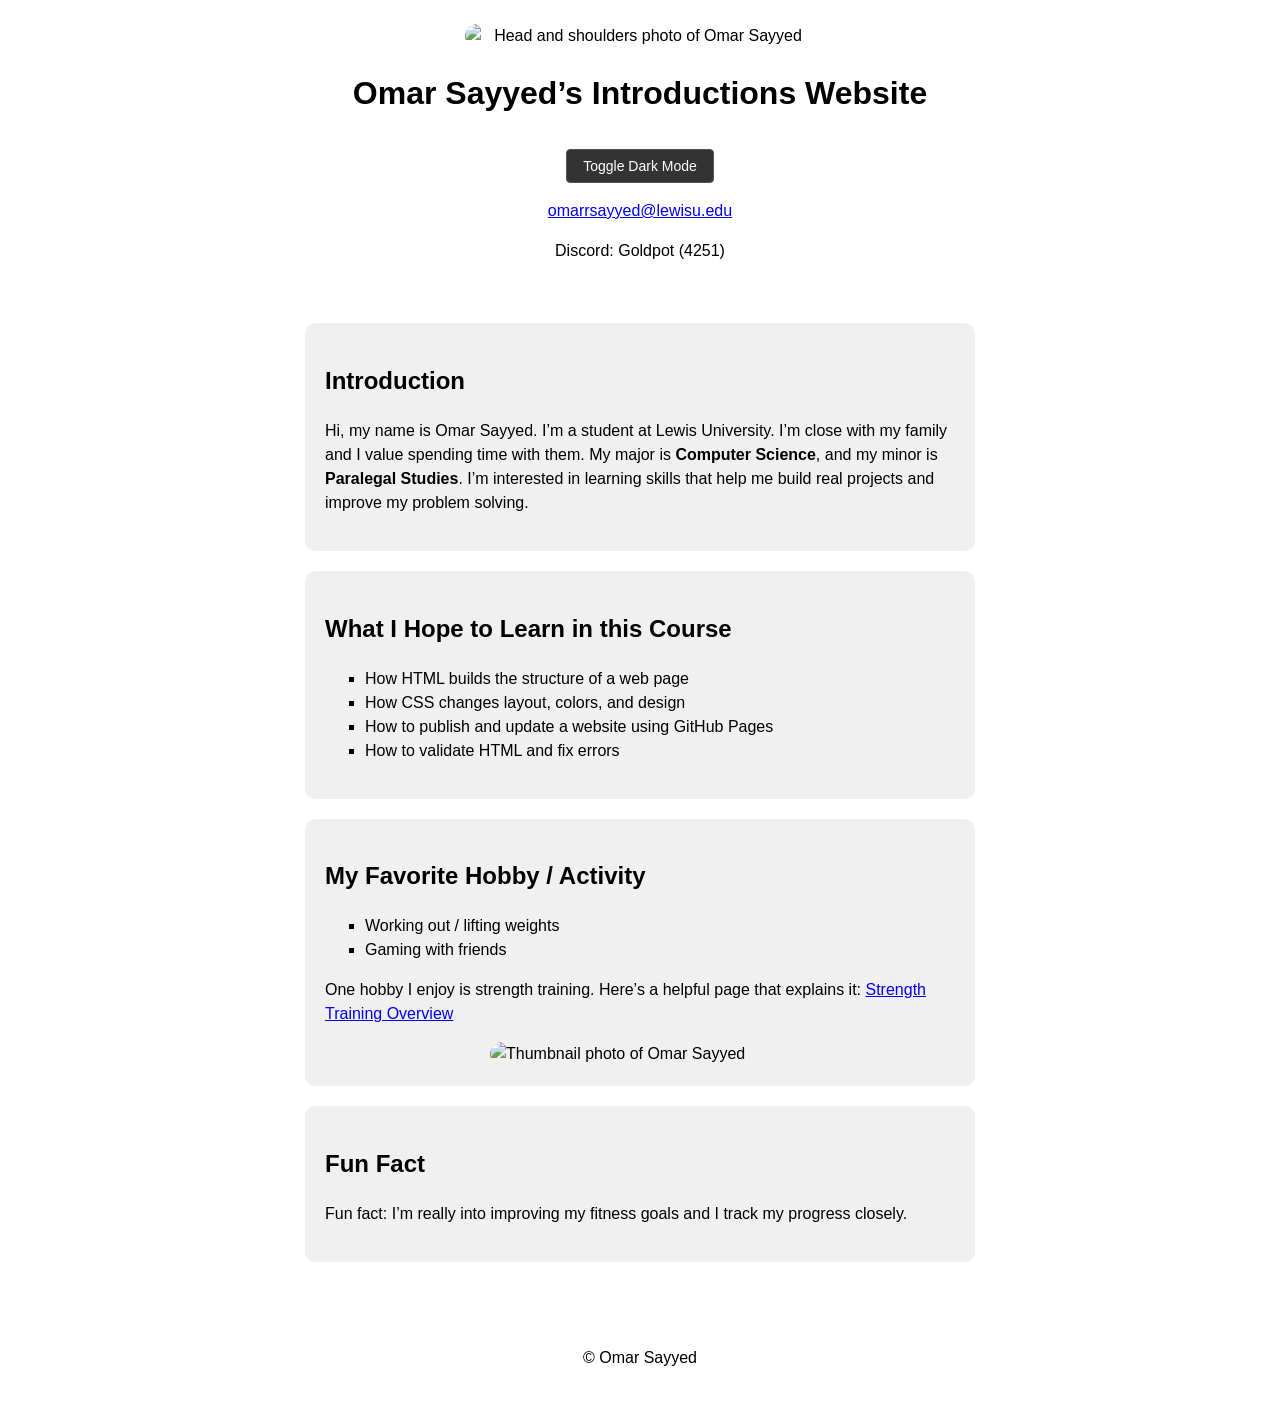
==== me.html @ 6f63d93b "Ensure me.html is committed" ====
<!DOCTYPE html>
<html lang="en">
<head>
<meta charset="UTF-8">
<meta name="viewport" content="width=device-width, initial-scale=1.0">
<title>Omar Sayyed's Introductions Website</title>
<link rel="stylesheet" href="me.css">
</head>

<body>
<header class="page-header">
<img
src="me (2).png"
alt="Head and shoulders photo of Omar Sayyed"
class="profile-photo">

<h1 id="name">Omar Sayyed’s Introductions Website</h1>
<button id="darkModeBtn">Toggle Dark Mode</button>
<p>
<a href="mailto:omarrsayyed@lewisu.edu">omarrsayyed@lewisu.edu</a>
</p>

<p>Discord: Goldpot (4251)</p>
</header>

<main>
<section>
<h2>Introduction</h2>
<p>
Hi, my name is Omar Sayyed. I’m a student at Lewis University. I’m close with
my family and I value spending time with them. My major is
<strong>Computer Science</strong>, and my minor is <strong>Paralegal Studies</strong>.
I’m interested in learning skills that help me build real projects and improve
my problem solving.
</p>
</section>

<section>
<h2>What I Hope to Learn in this Course</h2>
<ul>
<li>How HTML builds the structure of a web page</li>
<li>How CSS changes layout, colors, and design</li>
<li>How to publish and update a website using GitHub Pages</li>
<li>How to validate HTML and fix errors</li>
</ul>
</section>

<section>
<h2>My Favorite Hobby / Activity</h2>
<ul>
<li>Working out / lifting weights</li>
<li>Gaming with friends</li>
</ul>

<p>
One hobby I enjoy is strength training. Here’s a helpful page that explains it:
<a href="https://www.healthline.com/health/strength-training" target="_blank" rel="noopener noreferrer">
Strength Training Overview
</a>
</p>

<img
src="me.png"
alt="Thumbnail photo of Omar Sayyed"
class="profile-thumb">
</section>

<section>
<h2>Fun Fact</h2>
<p>
Fun fact: I’m really into improving my fitness goals and I track my progress closely.
</p>
</section>
</main>

<footer class="page-footer">
<p>© Omar Sayyed</p>
</footer>

<script src="script.js"></script>
</body>
</html>
---- me.css ----
body {
  font-family: Arial, Helvetica, sans-serif;
  line-height: 1.5;
  margin: 0;
  padding: 0;
}

.page-header {
  text-align: center;
  padding: 24px 16px;
}

.profile-photo {
  display: block;
  margin: 0 auto;
  max-width: 350px;
  width: 100%;
  height: auto;
  border-radius: 12px;
}

.profile-thumb {
  display: block;
  margin: 16px auto 0 auto;
  max-width: 300px;
  width: 100%;
  height: auto;
  border-radius: 12px;
}

main {
  max-width: 900px;
  margin: 0 auto;
  padding: 0 16px 32px 16px;
}

ul {
  list-style-type: square;
}

.page-footer {
  text-align: center;
  padding: 16px;
}

#darkModeBtn {
  background-color: #333;
  color: white;
  border: 1px solid #555;
  padding: 8px 16px;
  border-radius: 4px;
  cursor: pointer;
  font-size: 14px;
  margin-top: 10px;
  transition: background-color 0.3s;
}

#darkModeBtn:hover {
  background-color: #555;
}

body.dark-mode {
  background-color: #1a1a1a;
  color: #e0e0e0;
}

body.dark-mode .page-header {
  background-color: #222;
  border-bottom: 1px solid #444;
}

body.dark-mode main {
  background-color: #1a1a1a;
}

body.dark-mode a {
  color: #66b3ff;
}

body.dark-mode a:visited {
  color: #b399ff;
}

body.dark-mode .page-footer {
  background-color: #222;
  border-top: 1px solid #444;
}

section {
  background: #f0f0f0;
  padding: 20px;
  margin: 20px auto;
  border-radius: 10px;
  width: 70%;
}

body.dark-mode section {
  background: #2a2a2a;
}
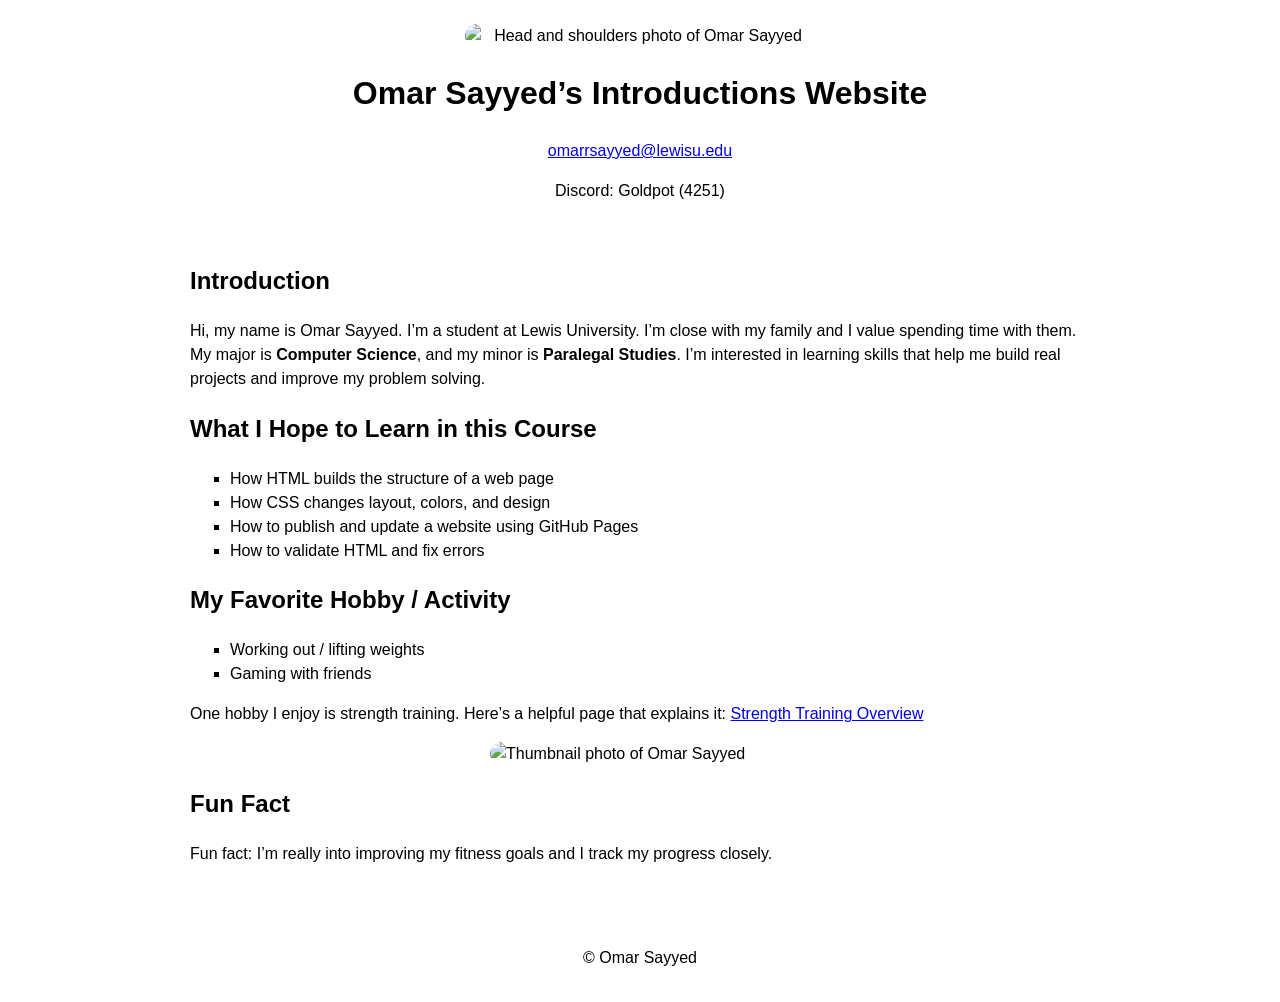
==== commit 1e633ef5: "Fix image filename with spaces" ====
--- a/me.html
+++ b/me.html
@@ -15,7 +15,6 @@
 class="profile-photo">
 
 <h1 id="name">Omar Sayyed’s Introductions Website</h1>
-<button id="darkModeBtn">Toggle Dark Mode</button>
 <p>
 <a href="mailto:omarrsayyed@lewisu.edu">omarrsayyed@lewisu.edu</a>
 </p>
--- a/me.css
+++ b/me.css
@@ -84,16 +84,4 @@
 body.dark-mode .page-footer {
   background-color: #222;
   border-top: 1px solid #444;
-}
-
-section {
-  background: #f0f0f0;
-  padding: 20px;
-  margin: 20px auto;
-  border-radius: 10px;
-  width: 70%;
-}
-
-body.dark-mode section {
-  background: #2a2a2a;
 }
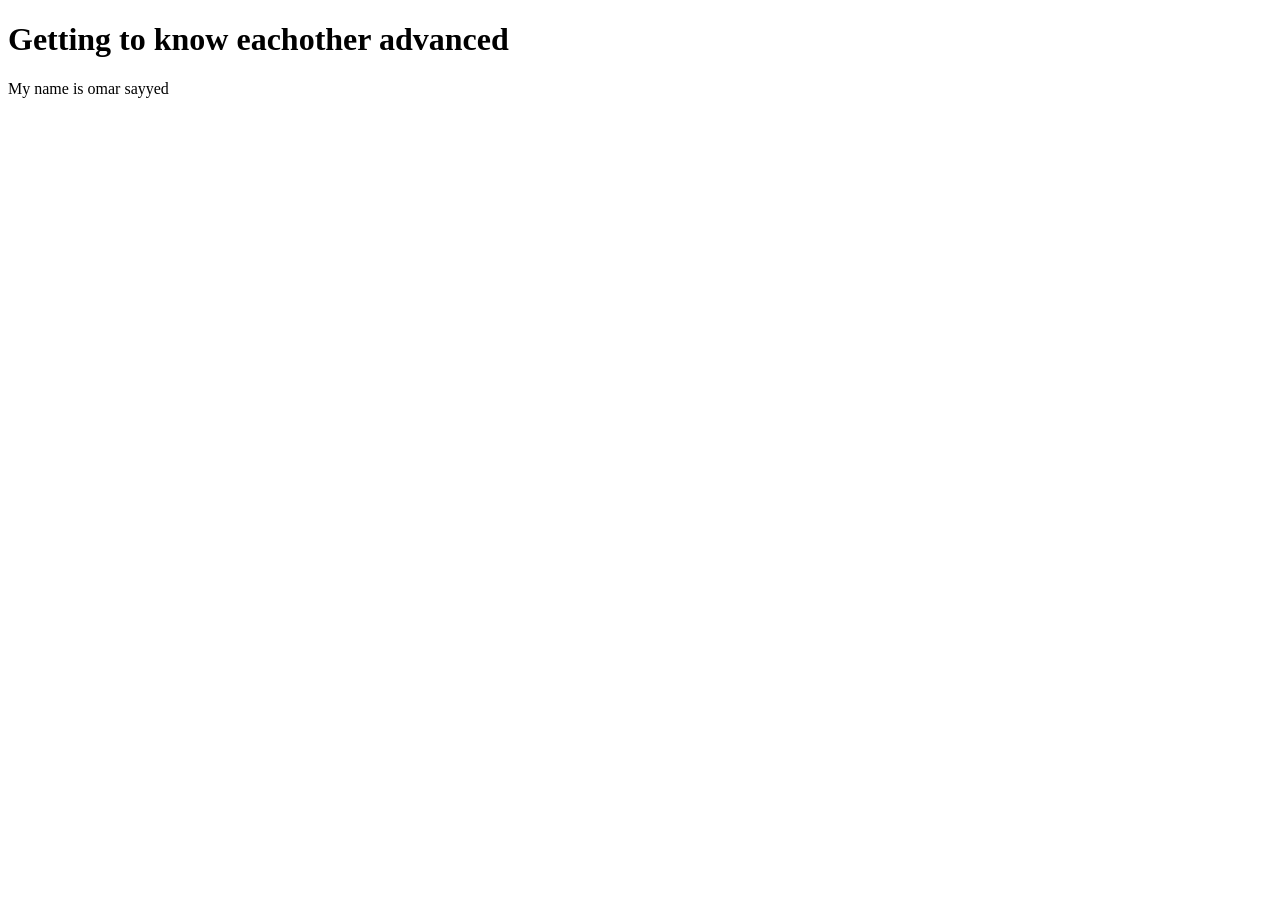
==== commit 42c71289: "renamed index.html to me.html" ====
--- a/me.html
+++ b/me.html
@@ -1,81 +1,11 @@
 <!DOCTYPE html>
 <html lang="en">
 <head>
-<meta charset="UTF-8">
-<meta name="viewport" content="width=device-width, initial-scale=1.0">
-<title>Omar Sayyed's Introductions Website</title>
-<link rel="stylesheet" href="me.css">
+    <meta charset="UTF-8">
+    <title>GTKEOE</title>
 </head>
-
 <body>
-<header class="page-header">
-<img
-src="me (2).png"
-alt="Head and shoulders photo of Omar Sayyed"
-class="profile-photo">
-
-<h1 id="name">Omar Sayyed’s Introductions Website</h1>
-<p>
-<a href="mailto:omarrsayyed@lewisu.edu">omarrsayyed@lewisu.edu</a>
-</p>
-
-<p>Discord: Goldpot (4251)</p>
-</header>
-
-<main>
-<section>
-<h2>Introduction</h2>
-<p>
-Hi, my name is Omar Sayyed. I’m a student at Lewis University. I’m close with
-my family and I value spending time with them. My major is
-<strong>Computer Science</strong>, and my minor is <strong>Paralegal Studies</strong>.
-I’m interested in learning skills that help me build real projects and improve
-my problem solving.
-</p>
-</section>
-
-<section>
-<h2>What I Hope to Learn in this Course</h2>
-<ul>
-<li>How HTML builds the structure of a web page</li>
-<li>How CSS changes layout, colors, and design</li>
-<li>How to publish and update a website using GitHub Pages</li>
-<li>How to validate HTML and fix errors</li>
-</ul>
-</section>
-
-<section>
-<h2>My Favorite Hobby / Activity</h2>
-<ul>
-<li>Working out / lifting weights</li>
-<li>Gaming with friends</li>
-</ul>
-
-<p>
-One hobby I enjoy is strength training. Here’s a helpful page that explains it:
-<a href="https://www.healthline.com/health/strength-training" target="_blank" rel="noopener noreferrer">
-Strength Training Overview
-</a>
-</p>
-
-<img
-src="me.png"
-alt="Thumbnail photo of Omar Sayyed"
-class="profile-thumb">
-</section>
-
-<section>
-<h2>Fun Fact</h2>
-<p>
-Fun fact: I’m really into improving my fitness goals and I track my progress closely.
-</p>
-</section>
-</main>
-
-<footer class="page-footer">
-<p>© Omar Sayyed</p>
-</footer>
-
-<script src="script.js"></script>
+    <h1>Getting to know eachother advanced</h1>
+    <p>My name is omar sayyed</p>
 </body>
 </html>
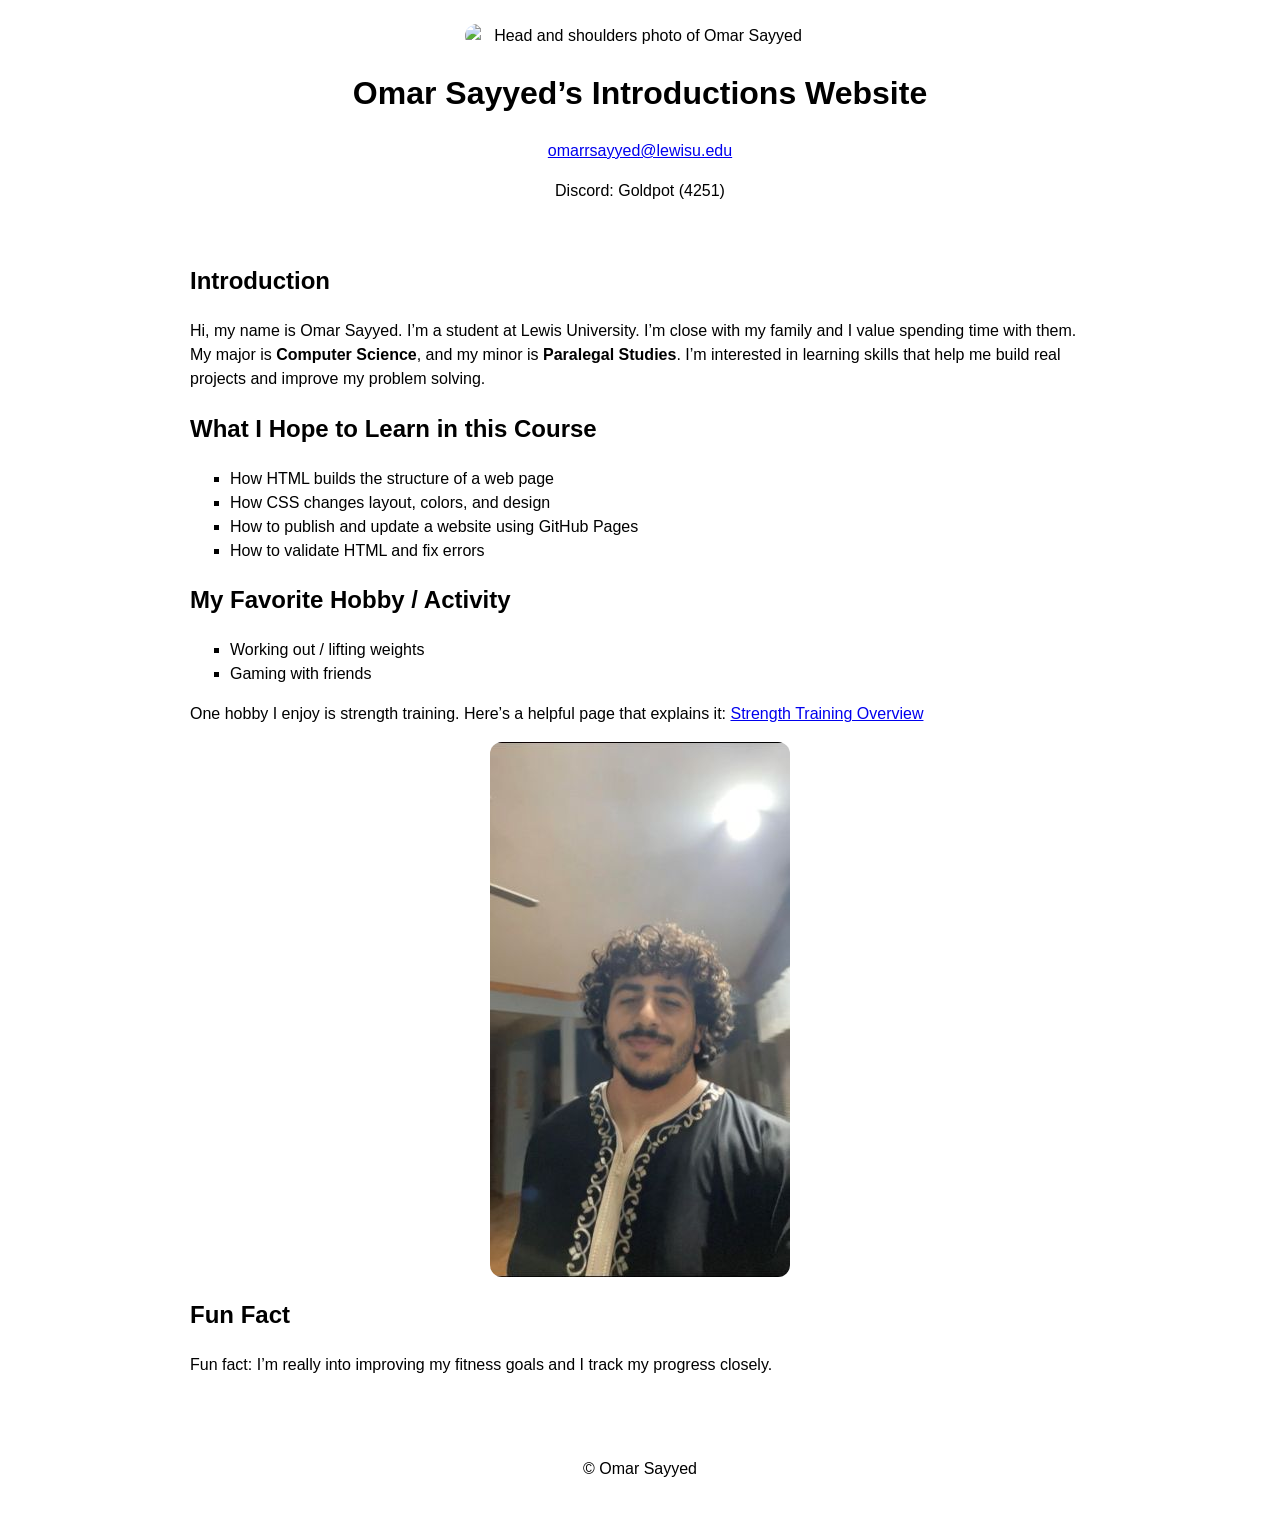
==== commit b1048677: "fix h1" ====
--- a/me.html
+++ b/me.html
@@ -1,11 +1,81 @@
 <!DOCTYPE html>
 <html lang="en">
 <head>
-    <meta charset="UTF-8">
-    <title>GTKEOE</title>
+<meta charset="UTF-8">
+<meta name="viewport" content="width=device-width, initial-scale=1.0">
+<title>Omar Sayyed's Introductions Website</title>
+<link rel="stylesheet" href="me.css">
 </head>
+
 <body>
-    <h1>Getting to know eachother advanced</h1>
-    <p>My name is omar sayyed</p>
+<header class="page-header">
+<img
+src="me(2).png"
+alt="Head and shoulders photo of Omar Sayyed"
+class="profile-photo">
+
+<h1 id="name">Omar Sayyed’s Introductions Website</h1>
+<p>
+<a href="mailto:omarrsayyed@lewisu.edu">omarrsayyed@lewisu.edu</a>
+</p>
+
+<p>Discord: Goldpot (4251)</p>
+</header>
+
+<main>
+<section>
+<h2>Introduction</h2>
+<p>
+Hi, my name is Omar Sayyed. I’m a student at Lewis University. I’m close with
+my family and I value spending time with them. My major is
+<strong>Computer Science</strong>, and my minor is <strong>Paralegal Studies</strong>.
+I’m interested in learning skills that help me build real projects and improve
+my problem solving.
+</p>
+</section>
+
+<section>
+<h2>What I Hope to Learn in this Course</h2>
+<ul>
+<li>How HTML builds the structure of a web page</li>
+<li>How CSS changes layout, colors, and design</li>
+<li>How to publish and update a website using GitHub Pages</li>
+<li>How to validate HTML and fix errors</li>
+</ul>
+</section>
+
+<section>
+<h2>My Favorite Hobby / Activity</h2>
+<ul>
+<li>Working out / lifting weights</li>
+<li>Gaming with friends</li>
+</ul>
+
+<p>
+One hobby I enjoy is strength training. Here’s a helpful page that explains it:
+<a href="https://www.healthline.com/health/strength-training" target="_blank" rel="noopener noreferrer">
+Strength Training Overview
+</a>
+</p>
+
+<img
+src="me.png"
+alt="Thumbnail photo of Omar Sayyed"
+class="profile-thumb">
+</section>
+
+<section>
+<h2>Fun Fact</h2>
+<p>
+Fun fact: I’m really into improving my fitness goals and I track my progress closely.
+</p>
+</section>
+</main>
+
+<footer class="page-footer">
+<p>© Omar Sayyed</p>
+</footer>
+
+<script src="script.js"></script>
 </body>
 </html>
--- a/me.css
+++ b/me.css
@@ -0,0 +1,44 @@
+body {
+  font-family: Arial, Helvetica, sans-serif;
+  line-height: 1.5;
+  margin: 0;
+  padding: 0;
+}
+
+.page-header {
+  text-align: center;
+  padding: 24px 16px;
+}
+
+.profile-photo {
+  display: block;
+  margin: 0 auto;
+  max-width: 350px;
+  width: 100%;
+  height: auto;
+  border-radius: 12px;
+}
+
+.profile-thumb {
+  display: block;
+  margin: 16px auto 0 auto;
+  max-width: 300px;
+  width: 100%;
+  height: auto;
+  border-radius: 12px;
+}
+
+main {
+  max-width: 900px;
+  margin: 0 auto;
+  padding: 0 16px 32px 16px;
+}
+
+ul {
+  list-style-type: square;
+}
+
+.page-footer {
+  text-align: center;
+  padding: 16px;
+}
